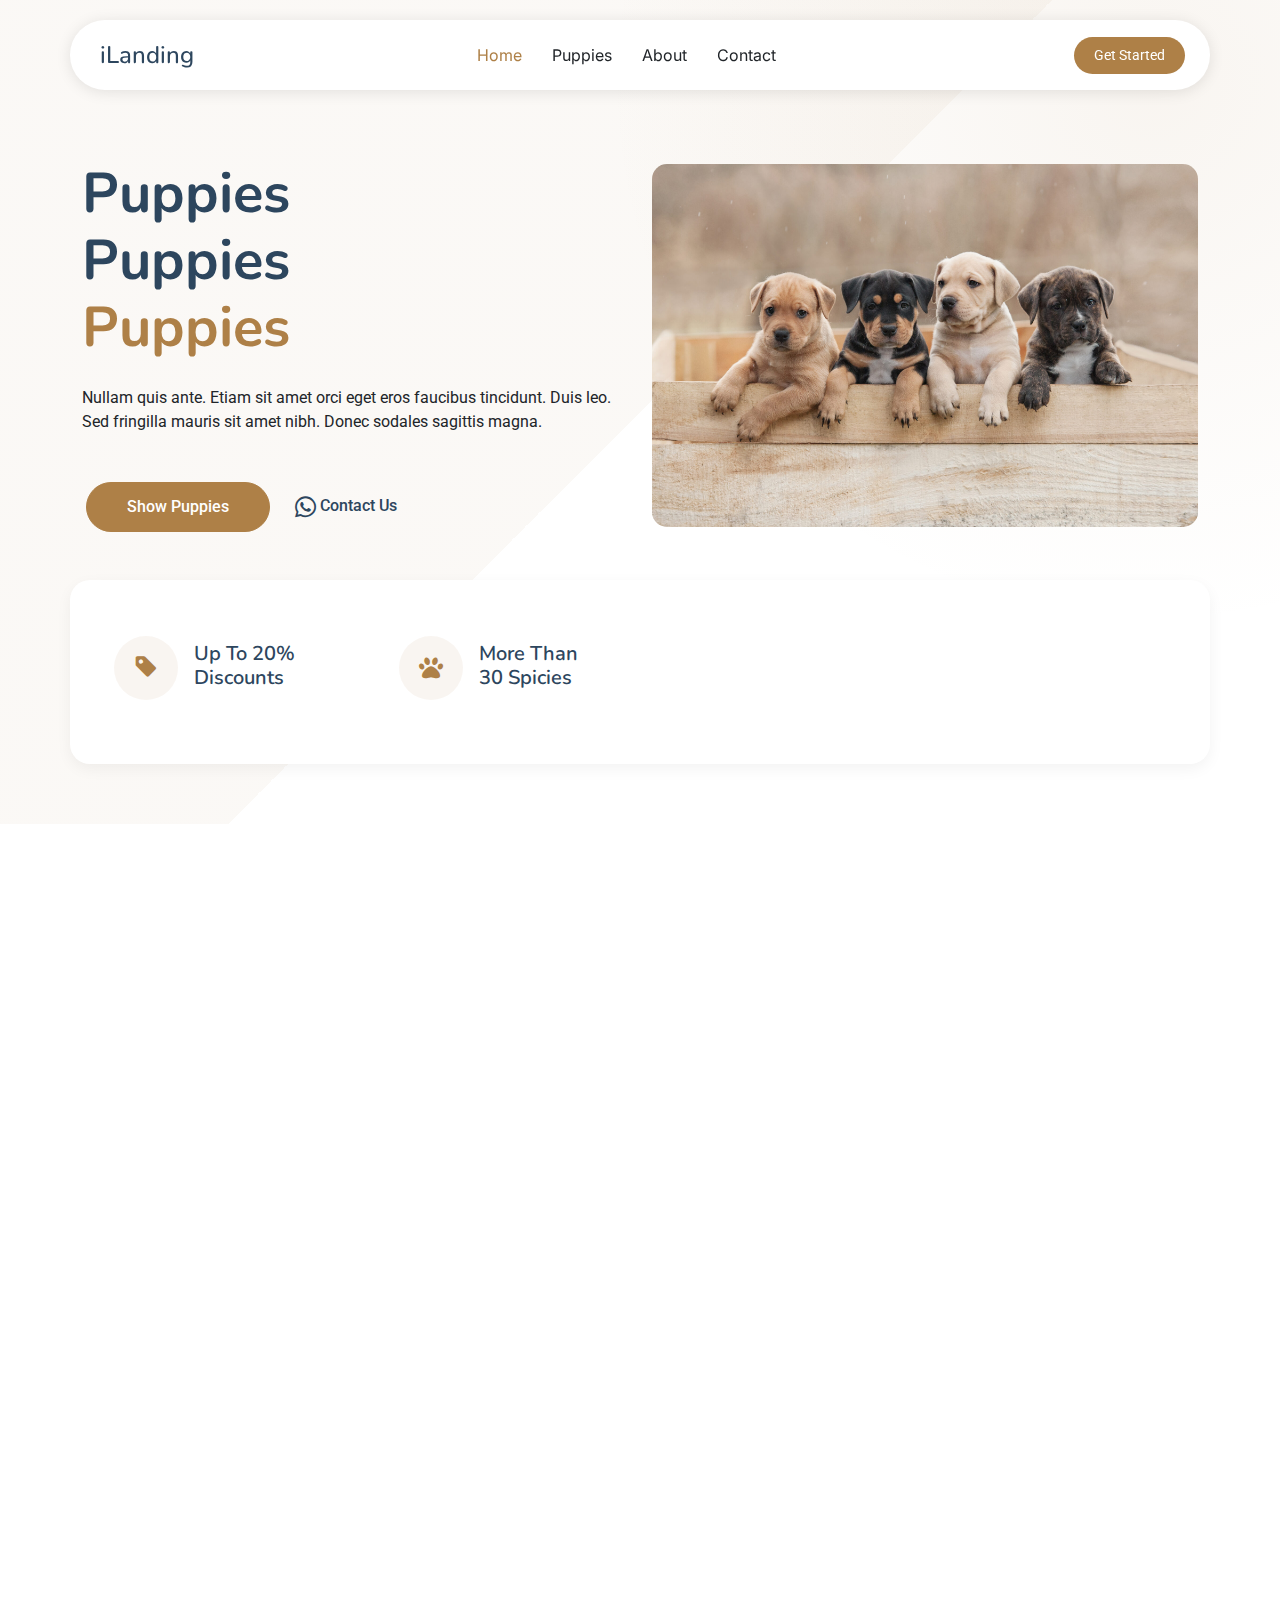
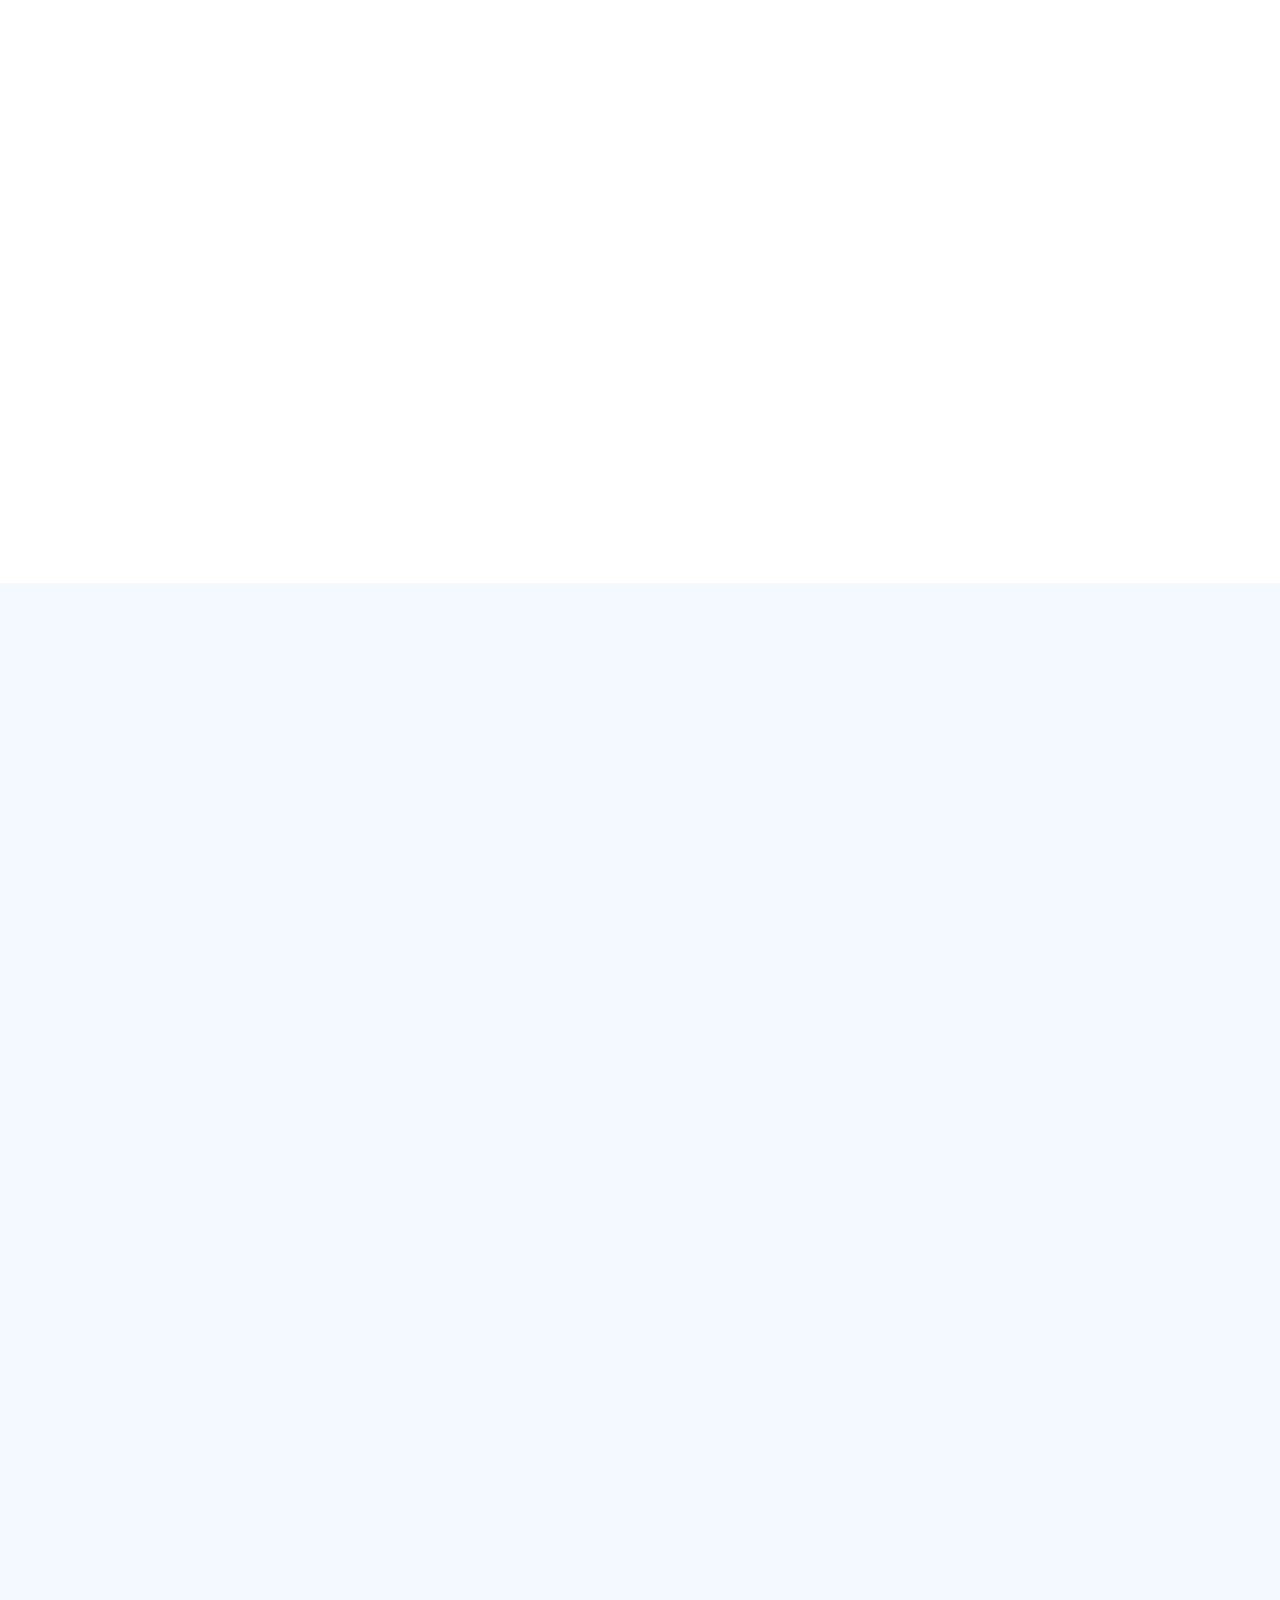
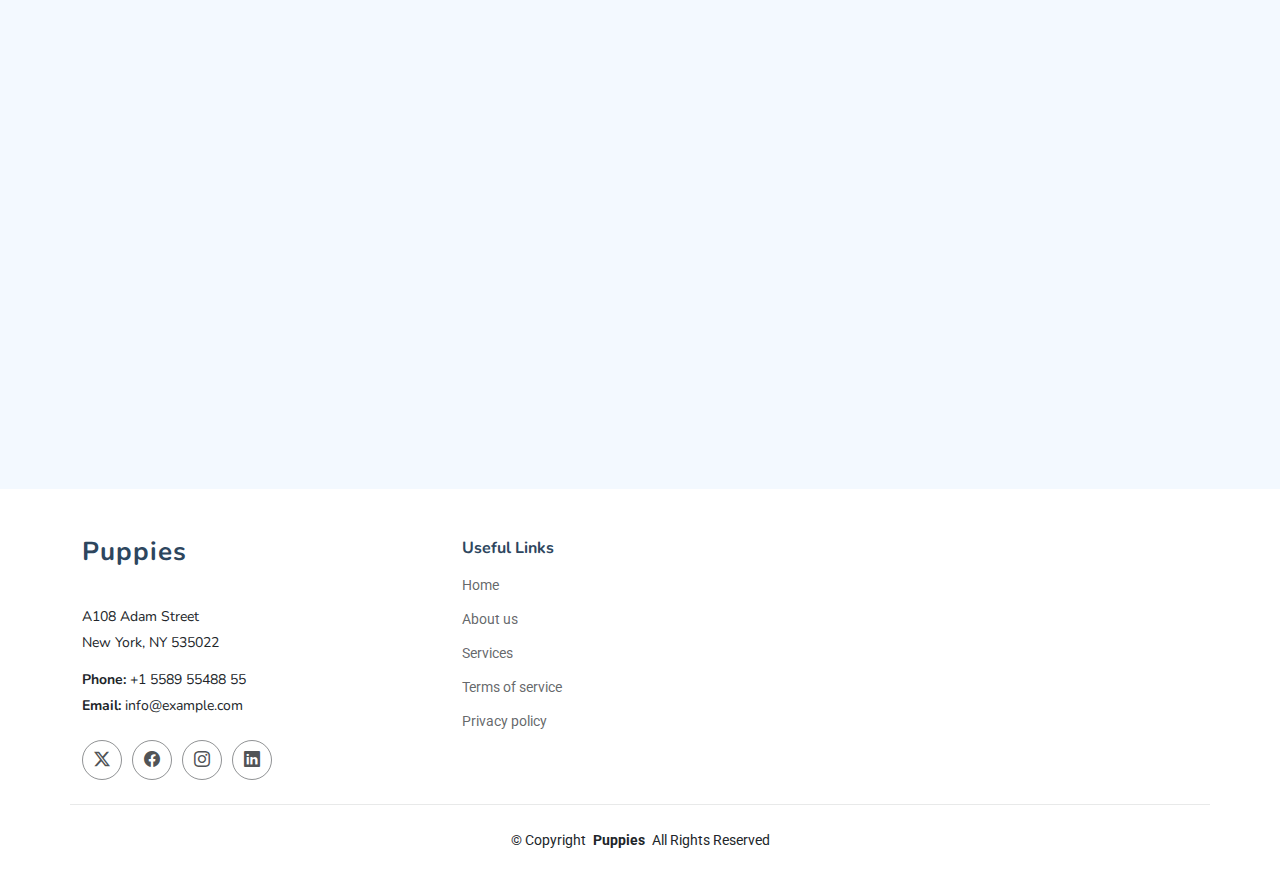
==== index.html @ fcd5c3ca "fix nav links navigation" ====
<!DOCTYPE html>
<html lang="en">

<head>
  <meta charset="utf-8">
  <meta content="width=device-width, initial-scale=1.0" name="viewport">
  <title>Index - iLanding Bootstrap Template</title>
  <meta name="description" content="">
  <meta name="keywords" content="">

  <!-- Favicons -->
  <link href="assets/img/favicon.png" rel="icon">
  <link href="assets/img/apple-touch-icon.png" rel="apple-touch-icon">

  <!-- Fonts -->
  <link href="https://fonts.googleapis.com" rel="preconnect">
  <link href="https://fonts.gstatic.com" rel="preconnect" crossorigin>
  <link href="https://fonts.googleapis.com/css2?family=Roboto:ital,wght@0,100;0,300;0,400;0,500;0,700;0,900;1,100;1,300;1,400;1,500;1,700;1,900&family=Inter:wght@100;200;300;400;500;600;700;800;900&family=Nunito:ital,wght@0,200;0,300;0,400;0,500;0,600;0,700;0,800;0,900;1,200;1,300;1,400;1,500;1,600;1,700;1,800;1,900&display=swap" rel="stylesheet">

  <!-- Vendor CSS Files -->
  <link href="assets/vendor/bootstrap/css/bootstrap.min.css" rel="stylesheet">
  <link href="assets/vendor/bootstrap-icons/bootstrap-icons.css" rel="stylesheet">
  <link href="assets/vendor/aos/aos.css" rel="stylesheet">
  <link href="assets/vendor/glightbox/css/glightbox.min.css" rel="stylesheet">
  <link href="assets/vendor/swiper/swiper-bundle.min.css" rel="stylesheet">

  <link href="https://cdnjs.cloudflare.com/ajax/libs/font-awesome/5.15.4/css/all.min.css" rel="stylesheet">

  <!-- Main CSS File -->
  <link href="assets/css/main.css" rel="stylesheet">

  <!-- =======================================================
  * Template Name: iLanding
  * Template URL: https://bootstrapmade.com/ilanding-bootstrap-landing-page-template/
  * Updated: Nov 12 2024 with Bootstrap v5.3.3
  * Author: BootstrapMade.com
  * License: https://bootstrapmade.com/license/
  ======================================================== -->
</head>

<body class="index-page">

  <header id="header" class="header d-flex align-items-center fixed-top">
    <div class="header-container container-fluid container-xl position-relative d-flex align-items-center justify-content-between">

      <a href="index.html" class="logo d-flex align-items-center me-auto me-xl-0">
        <!-- Uncomment the line below if you also wish to use an image logo -->
        <!-- <img src="assets/img/logo.png" alt=""> -->
        <h1 class="sitename">iLanding</h1>
      </a>

      <nav id="navmenu" class="navmenu">
        <ul>
          <li><a href="index.html#hero" class="active" onclick="onNavElementClicked('hero')">Home</a></li>
          <li><a href="index.html#puppies" onclick = "onNavElementClicked('puppies')">Puppies</a></li>
          <li><a href="index.html#about" onclick="onNavElementClicked('about')">About</a></li>
          <li><a href="index.html#contact" onclick="onNavElementClicked('contact')">Contact</a></li>
        </ul>
        <i class="mobile-nav-toggle d-xl-none bi bi-list"></i>
      </nav>

      <a class="btn-getstarted" href="index.html#about">Get Started</a>

    </div>
  </header>

  <main class="main" id = "main-content">

    

  </main>

  <footer id="footer" class="footer">

    <div class="container footer-top">
      <div class="row gy-4">
        <div class="col-lg-4 col-md-6 footer-about">
          <a href="index.html" class="logo d-flex align-items-center">
            <span class="sitename">Puppies</span>
          </a>
          <div class="footer-contact pt-3">
            <p>A108 Adam Street</p>
            <p>New York, NY 535022</p>
            <p class="mt-3"><strong>Phone:</strong> <span>+1 5589 55488 55</span></p>
            <p><strong>Email:</strong> <span>info@example.com</span></p>
          </div>
          <div class="social-links d-flex mt-4">
            <a href=""><i class="bi bi-twitter-x"></i></a>
            <a href=""><i class="bi bi-facebook"></i></a>
            <a href=""><i class="bi bi-instagram"></i></a>
            <a href=""><i class="bi bi-linkedin"></i></a>
          </div>
        </div>

        <div class="col-lg-2 col-md-3 footer-links">
          <h4>Useful Links</h4>
          <ul>
            <li><a href="#">Home</a></li>
            <li><a href="#">About us</a></li>
            <li><a href="#">Services</a></li>
            <li><a href="#">Terms of service</a></li>
            <li><a href="#">Privacy policy</a></li>
          </ul>
        </div>
      </div>
    </div>

    <div class="container copyright text-center mt-4">
      <p>© <span>Copyright</span> <strong class="px-1 sitename">Puppies</strong> <span>All Rights Reserved</span></p>
      <div class="credits">
      </div>
    </div>

  </footer>

  <!-- Scroll Top -->
  <a href="#" id="scroll-top" class="scroll-top d-flex align-items-center justify-content-center"><i class="bi bi-arrow-up-short"></i></a>

  <!-- Vendor JS Files -->
  <script src="assets/vendor/bootstrap/js/bootstrap.bundle.min.js"></script>
  <script src="assets/vendor/php-email-form/validate.js"></script>
  <script src="assets/vendor/aos/aos.js"></script>
  <script src="assets/vendor/glightbox/js/glightbox.min.js"></script>
  <script src="assets/vendor/swiper/swiper-bundle.min.js"></script>
  <script src="assets/vendor/purecounter/purecounter_vanilla.js"></script>

  <!-- Main JS File -->
  <script src="assets/js/main.js"></script>

</body>

</html>
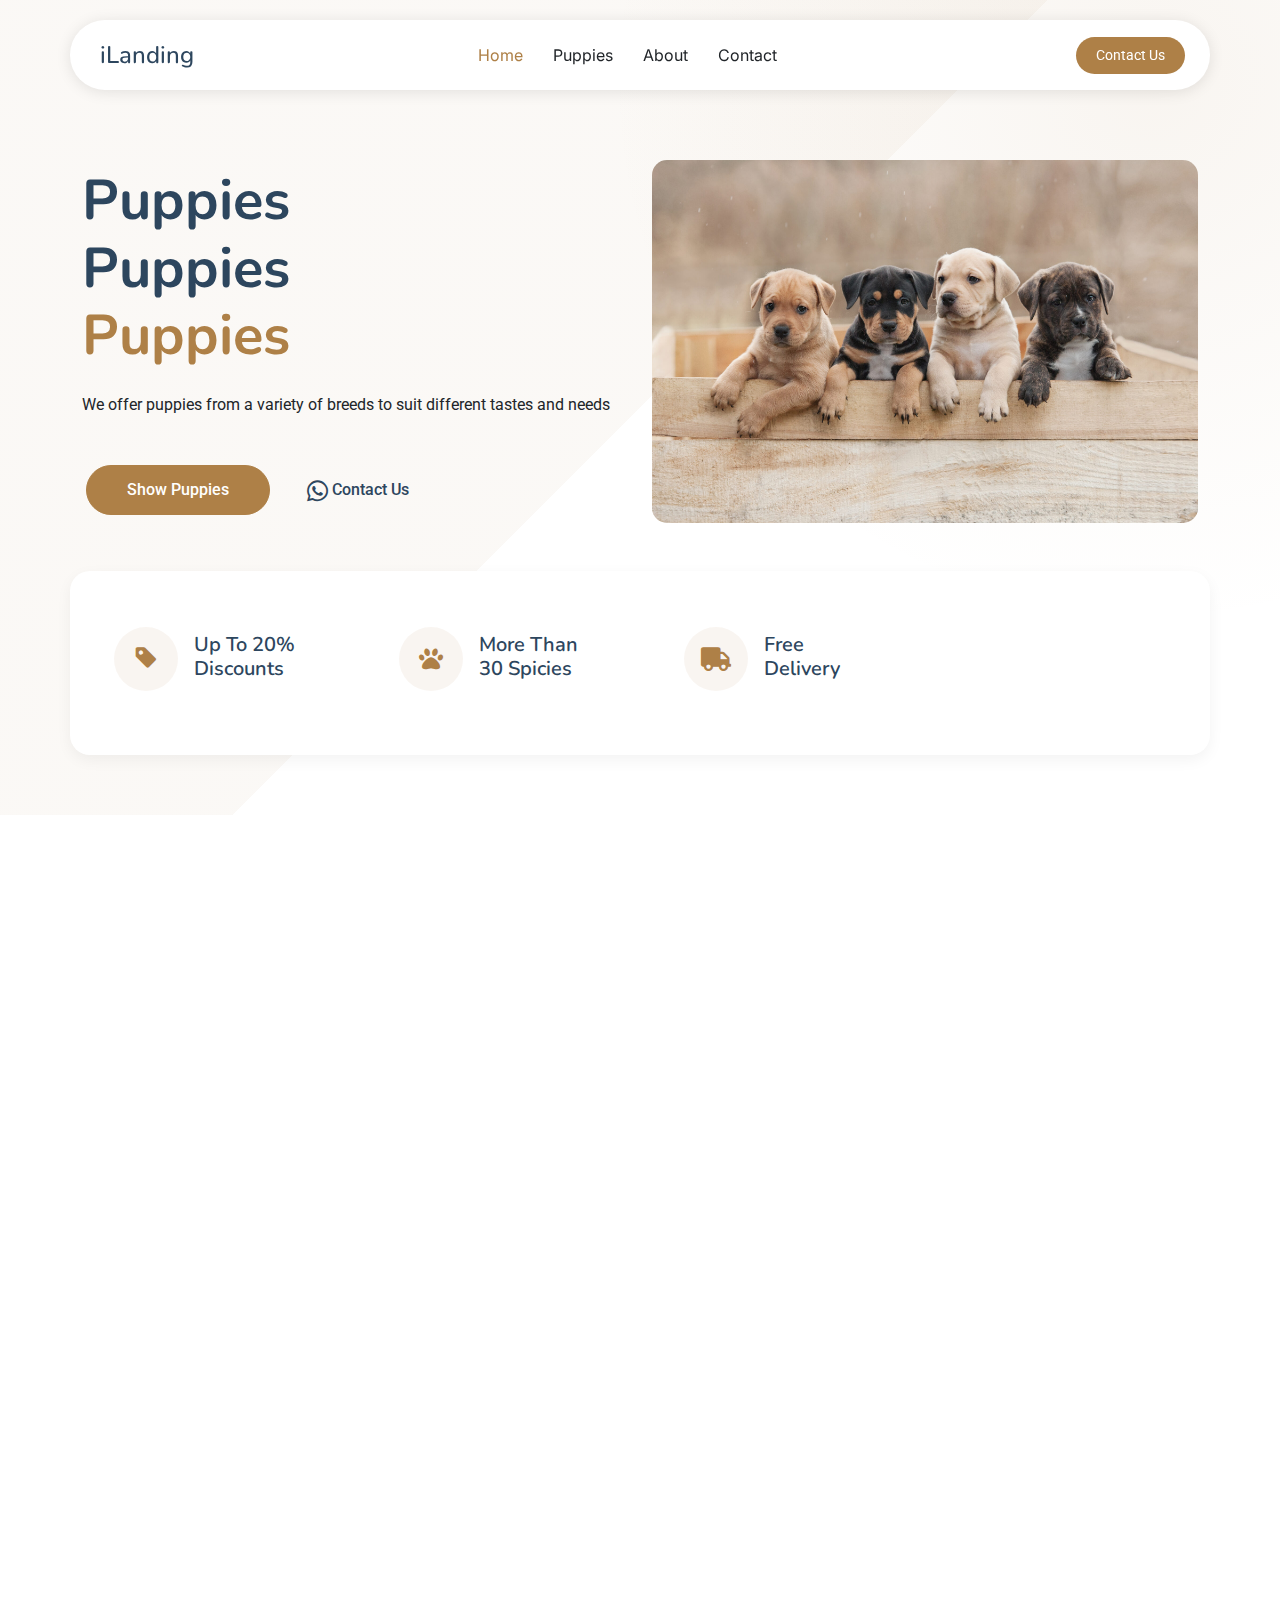
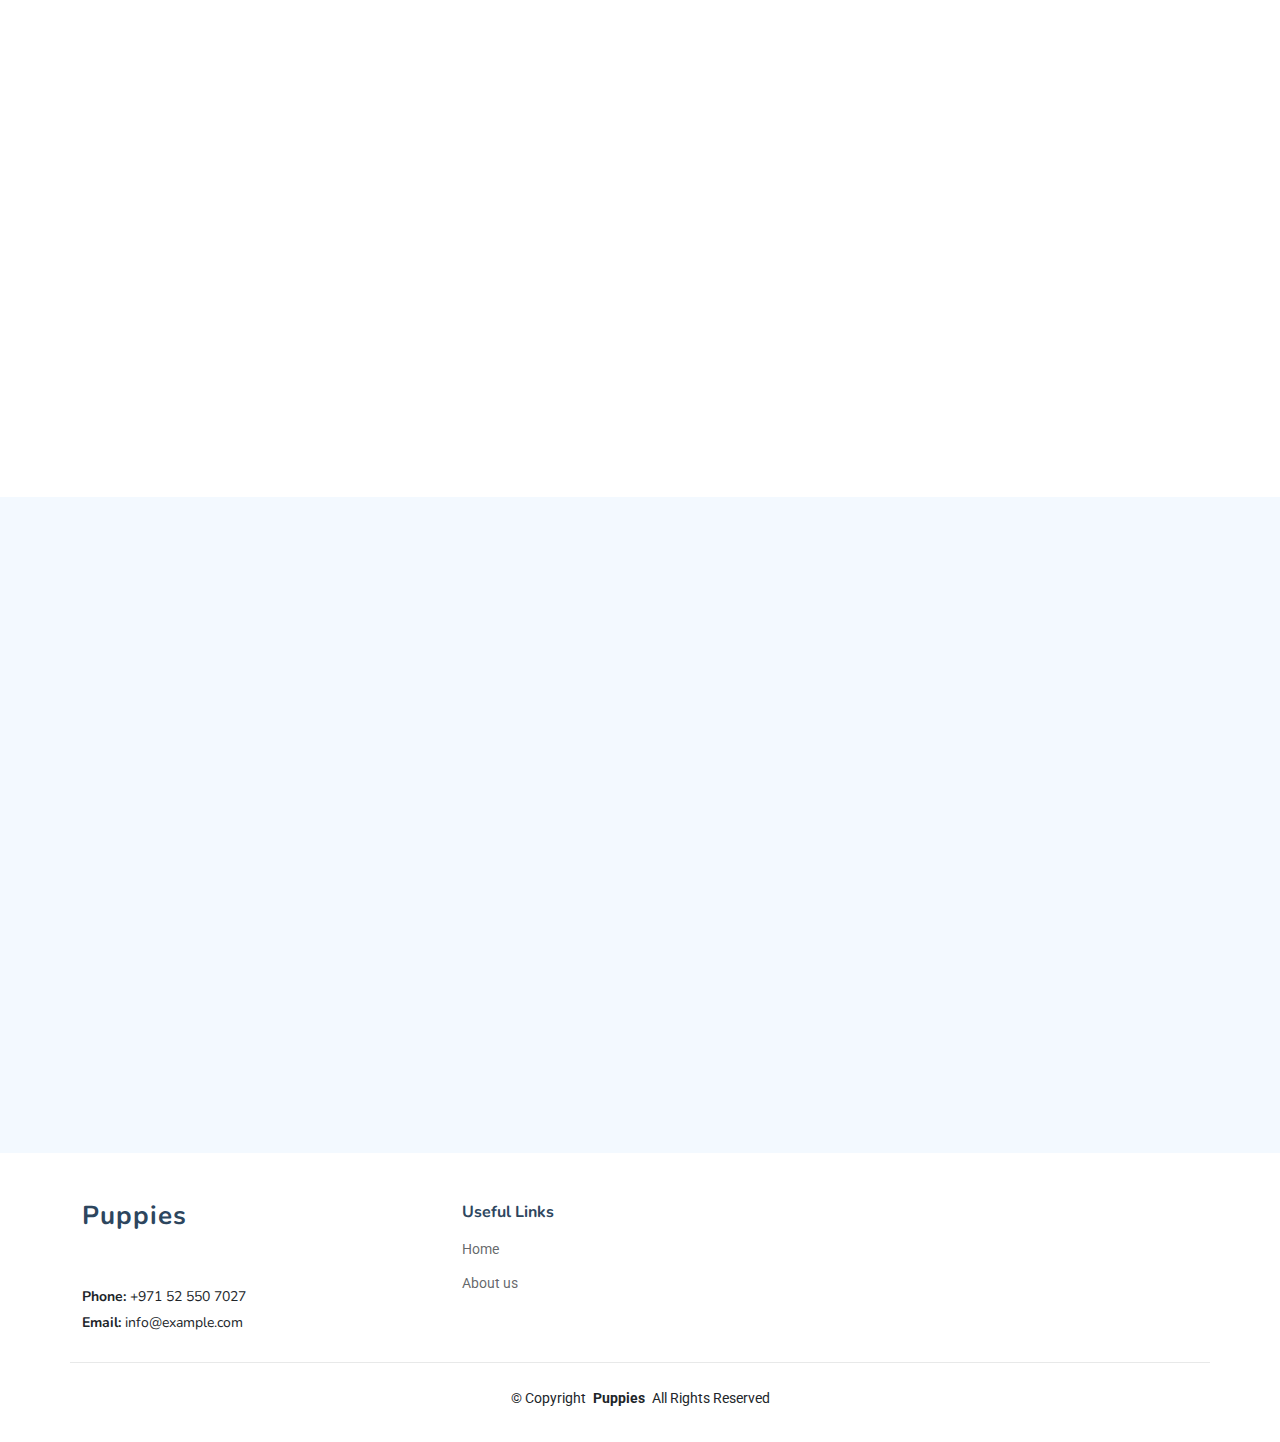
==== commit 9ae0424f: "landing updates" ====
--- a/index.html
+++ b/index.html
@@ -59,7 +59,7 @@
         <i class="mobile-nav-toggle d-xl-none bi bi-list"></i>
       </nav>
 
-      <a class="btn-getstarted" href="index.html#about">Get Started</a>
+      <a class="btn-getstarted" href="https://wa.me/+971525507027">Contact Us</a>
 
     </div>
   </header>
@@ -79,16 +79,9 @@
             <span class="sitename">Puppies</span>
           </a>
           <div class="footer-contact pt-3">
-            <p>A108 Adam Street</p>
-            <p>New York, NY 535022</p>
-            <p class="mt-3"><strong>Phone:</strong> <span>+1 5589 55488 55</span></p>
+
+            <p class="mt-3"><strong>Phone:</strong> <span>+971 52 550 7027</span></p>
             <p><strong>Email:</strong> <span>info@example.com</span></p>
-          </div>
-          <div class="social-links d-flex mt-4">
-            <a href=""><i class="bi bi-twitter-x"></i></a>
-            <a href=""><i class="bi bi-facebook"></i></a>
-            <a href=""><i class="bi bi-instagram"></i></a>
-            <a href=""><i class="bi bi-linkedin"></i></a>
           </div>
         </div>
 
@@ -97,9 +90,6 @@
           <ul>
             <li><a href="#">Home</a></li>
             <li><a href="#">About us</a></li>
-            <li><a href="#">Services</a></li>
-            <li><a href="#">Terms of service</a></li>
-            <li><a href="#">Privacy policy</a></li>
           </ul>
         </div>
       </div>
--- a/assets/css/main.css
+++ b/assets/css/main.css
@@ -2327,4 +2327,86 @@
 --------------------------------------------------------------*/
 .starter-section {
   /* Add your styles here */
+}
+
+/* Styling for the product card */
+.product-card {
+  transition: transform 0.3s ease, box-shadow 0.3s ease;
+  border: 1px solid #ddd;
+  border-radius: 8px;
+  overflow: hidden;
+  position: relative;
+}
+
+.product-card:hover {
+  transform: scale(1.03);
+  box-shadow: 0 8px 20px rgba(0, 0, 0, 0.1);
+}
+
+.product-image {
+  position: relative;
+  overflow: hidden;
+}
+
+.product-image img {
+  width: 100%;
+  height: auto;
+  transition: transform 0.3s ease;
+}
+
+.product-image:hover img {
+  transform: scale(1.05);
+}
+
+/* Price Badge - before sale */
+.price-badge {
+  font-size: 0.9rem;
+  border-radius: 4px;
+  background-color: rgba(255, 0, 0, 0.8);
+  padding: 0.2rem 0.5rem;
+}
+
+/* Price display */
+.product-prices {
+  font-size: 1.4rem;
+  font-weight: bold;
+  margin-top: 8px;
+}
+
+.price-after-sale {
+  color: #28a745; /* Green for the final price */
+  font-size: 1.6rem;
+  font-weight: bold;
+}
+
+.price-original {
+  font-size: 0.9rem;
+  text-decoration: line-through;
+  color: #888;
+}
+
+/* Button Styling */
+.btn {
+  display: inline-block;
+  padding: 0.75rem 1.5rem;
+  font-size: 1rem;
+  font-weight: bold;
+  text-align: center;
+  border-radius: 4px;
+  transition: background-color 0.3s;
+}
+
+.btn-primary {
+  background-color: #007bff;
+  color: white;
+  text-decoration: none;
+}
+
+.btn-primary:hover {
+  background-color: #0056b3;
+  text-decoration: none;
+}
+
+.mt-3 {
+  margin-top: 1rem;
 }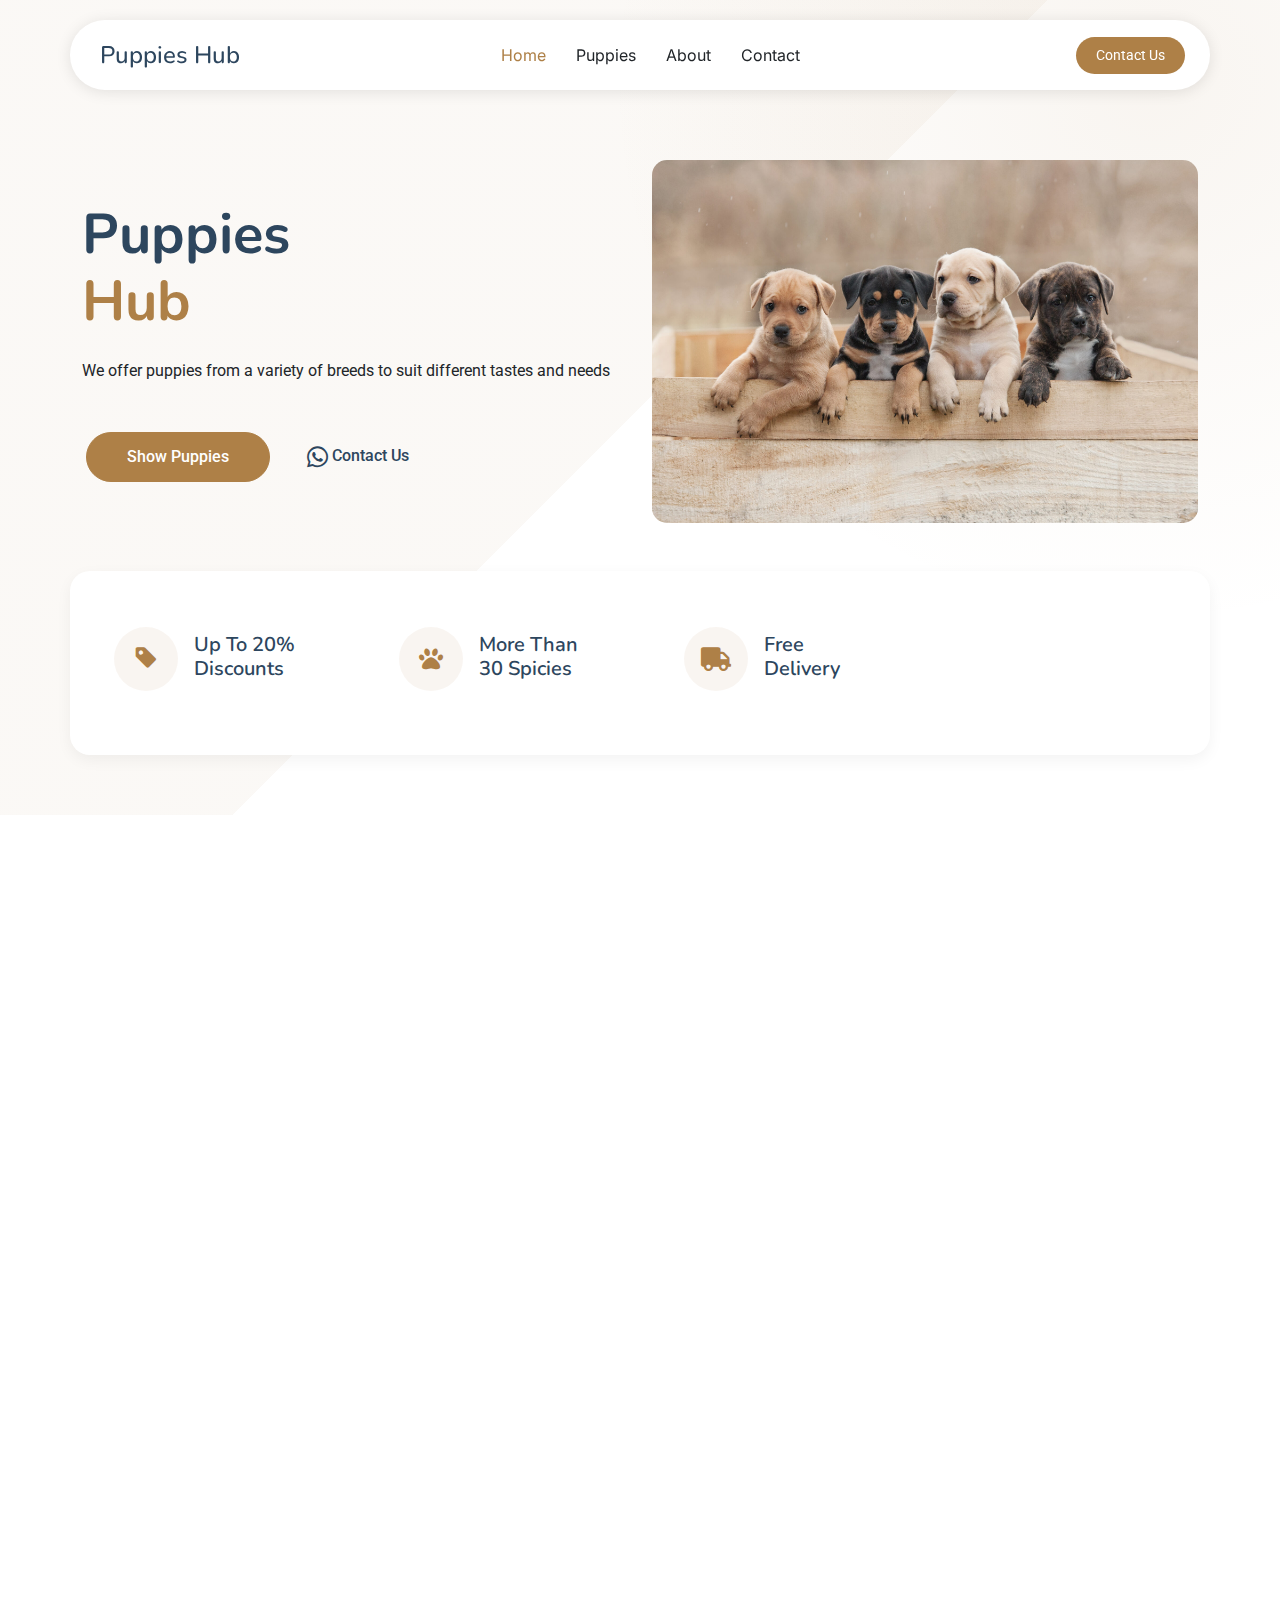
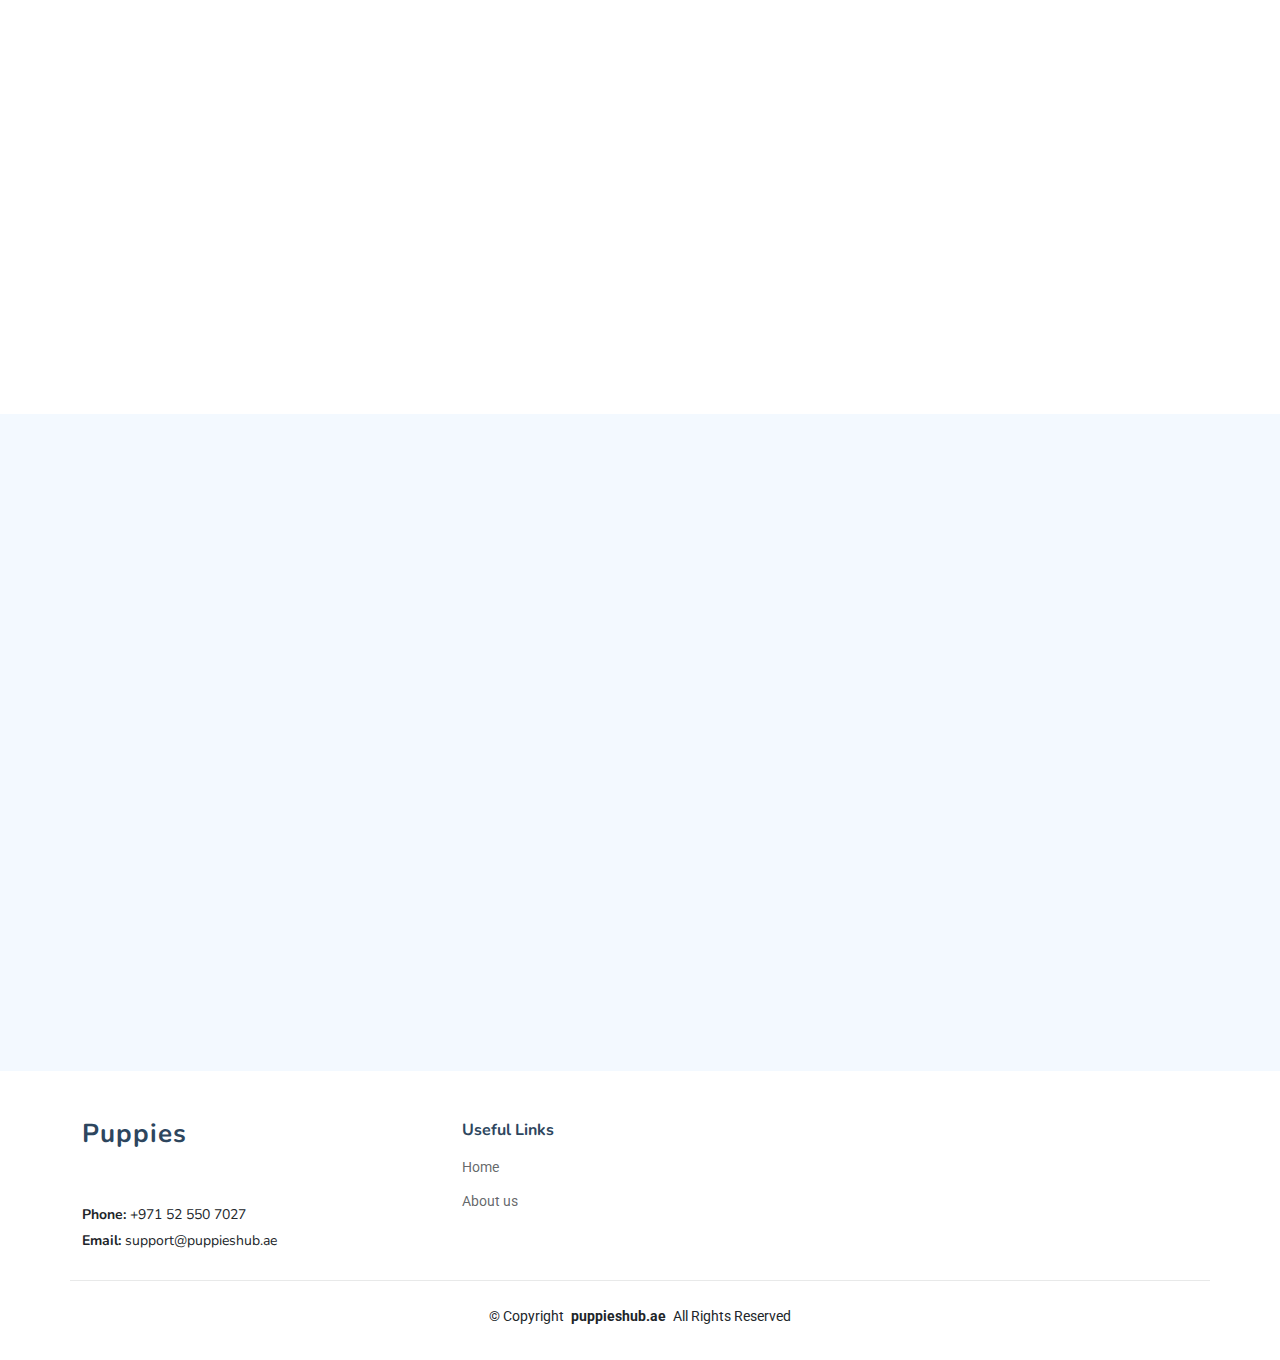
==== commit af94103e: "updates" ====
--- a/index.html
+++ b/index.html
@@ -4,12 +4,12 @@
 <head>
   <meta charset="utf-8">
   <meta content="width=device-width, initial-scale=1.0" name="viewport">
-  <title>Index - iLanding Bootstrap Template</title>
+  <title>Puppies Hub</title>
   <meta name="description" content="">
   <meta name="keywords" content="">
 
   <!-- Favicons -->
-  <link href="assets/img/favicon.png" rel="icon">
+  <link href="assets/img/dog.png" rel="icon">
   <link href="assets/img/apple-touch-icon.png" rel="apple-touch-icon">
 
   <!-- Fonts -->
@@ -46,7 +46,7 @@
       <a href="index.html" class="logo d-flex align-items-center me-auto me-xl-0">
         <!-- Uncomment the line below if you also wish to use an image logo -->
         <!-- <img src="assets/img/logo.png" alt=""> -->
-        <h1 class="sitename">iLanding</h1>
+        <h1 class="sitename">Puppies Hub</h1>
       </a>
 
       <nav id="navmenu" class="navmenu">
@@ -79,24 +79,23 @@
             <span class="sitename">Puppies</span>
           </a>
           <div class="footer-contact pt-3">
-
             <p class="mt-3"><strong>Phone:</strong> <span>+971 52 550 7027</span></p>
-            <p><strong>Email:</strong> <span>info@example.com</span></p>
+            <p><strong>Email:</strong> <span>support@puppieshub.ae</span></p>
           </div>
         </div>
 
         <div class="col-lg-2 col-md-3 footer-links">
           <h4>Useful Links</h4>
           <ul>
-            <li><a href="#">Home</a></li>
-            <li><a href="#">About us</a></li>
+            <li><a href="index.html#home">Home</a></li>
+            <li><a href="index.html#about">About us</a></li>
           </ul>
         </div>
       </div>
     </div>
 
     <div class="container copyright text-center mt-4">
-      <p>© <span>Copyright</span> <strong class="px-1 sitename">Puppies</strong> <span>All Rights Reserved</span></p>
+      <p>© <span>Copyright</span> <strong class="px-1 sitename">puppieshub.ae</strong> <span>All Rights Reserved</span></p>
       <div class="credits">
       </div>
     </div>
--- a/assets/css/main.css
+++ b/assets/css/main.css
@@ -2336,6 +2336,9 @@
   border-radius: 8px;
   overflow: hidden;
   position: relative;
+  background-color: #fff;
+  text-align: center;
+  padding-bottom: 15px;
 }
 
 .product-card:hover {
@@ -2345,32 +2348,40 @@
 
 .product-image {
   position: relative;
+  width: 100%;
+  height: 220px; /* Set a consistent height for all images */
   overflow: hidden;
+  background-color: transparent; /* Remove fallback background */
 }
 
 .product-image img {
   width: 100%;
-  height: auto;
-  transition: transform 0.3s ease;
-}
-
-.product-image:hover img {
-  transform: scale(1.05);
-}
-
-/* Price Badge - before sale */
-.price-badge {
+  height: 100%;
+  object-fit: cover; /* Ensures the image fills the entire container */
+  display: block; /* Removes inline whitespace */
+}
+
+/* Price Badge */
+.product-image .price-badge {
+  position: absolute;
+  top: 10px;
+  left: 10px;
   font-size: 0.9rem;
   border-radius: 4px;
   background-color: rgba(255, 0, 0, 0.8);
   padding: 0.2rem 0.5rem;
-}
-
-/* Price display */
+  color: #fff;
+}
+
+.product-info h3 {
+  font-size: 1.5rem;
+  margin: 15px 0 5px;
+}
+
 .product-prices {
   font-size: 1.4rem;
   font-weight: bold;
-  margin-top: 8px;
+  margin: 8px 0;
 }
 
 .price-after-sale {
@@ -2379,10 +2390,22 @@
   font-weight: bold;
 }
 
-.price-original {
+.contact-button {
+  display: inline-block;
+  margin-top: 10px;
+  padding: 8px 16px;
   font-size: 0.9rem;
-  text-decoration: line-through;
-  color: #888;
+  font-weight: bold;
+  text-decoration: none;
+  color: #fff;
+  background-color: #a97144; /* Brown color */
+  border: none;
+  border-radius: 20px;
+  transition: background-color 0.3s ease;
+}
+
+.contact-button:hover {
+  background-color: #855d35; /* Darker brown on hover */
 }
 
 /* Button Styling */
@@ -2409,4 +2432,42 @@
 
 .mt-3 {
   margin-top: 1rem;
+}
+
+.contact-button {
+  display: inline-block;
+  padding: 10px 20px;
+  background-color: #a97144; /* Brownish gold background */
+  color: #ffffff; /* White text */
+  font-weight: bold;
+  text-decoration: none;
+  border-radius: 25px; /* Rounded corners */
+  border: none; /* Remove border */
+  transition: all 0.3s ease-in-out; /* Smooth hover transition */
+  box-shadow: 0px 4px 6px rgba(0, 0, 0, 0.1); /* Soft shadow */
+}
+
+.contact-button:hover {
+  background-color: #8a5d38; /* Darker shade on hover */
+  color: #ffffff; /* Keep white text on hover */
+}
+
+.view-all-products-button {
+  display: inline-block;
+  padding: 10px 20px;
+  background-color: #a97144; /* Brownish gold background */
+  color: #ffffff; /* White text */
+  font-weight: bold;
+  text-decoration: none;
+  border-radius: 25px; /* Rounded corners */
+  border: none; /* Remove border */
+  transition: all 0.3s ease-in-out; /* Smooth hover transition */
+  box-shadow: 0px 4px 6px rgba(0, 0, 0, 0.1); /* Soft shadow */
+  min-width: 400px; /* Ensures a consistent minimum width */
+  text-align: center; /* Centers text if width is larger */
+}
+
+.view-all-products-button:hover {
+  background-color: #8a5d38; /* Darker shade on hover */
+  color: #ffffff; /* Keep white text on hover */
 }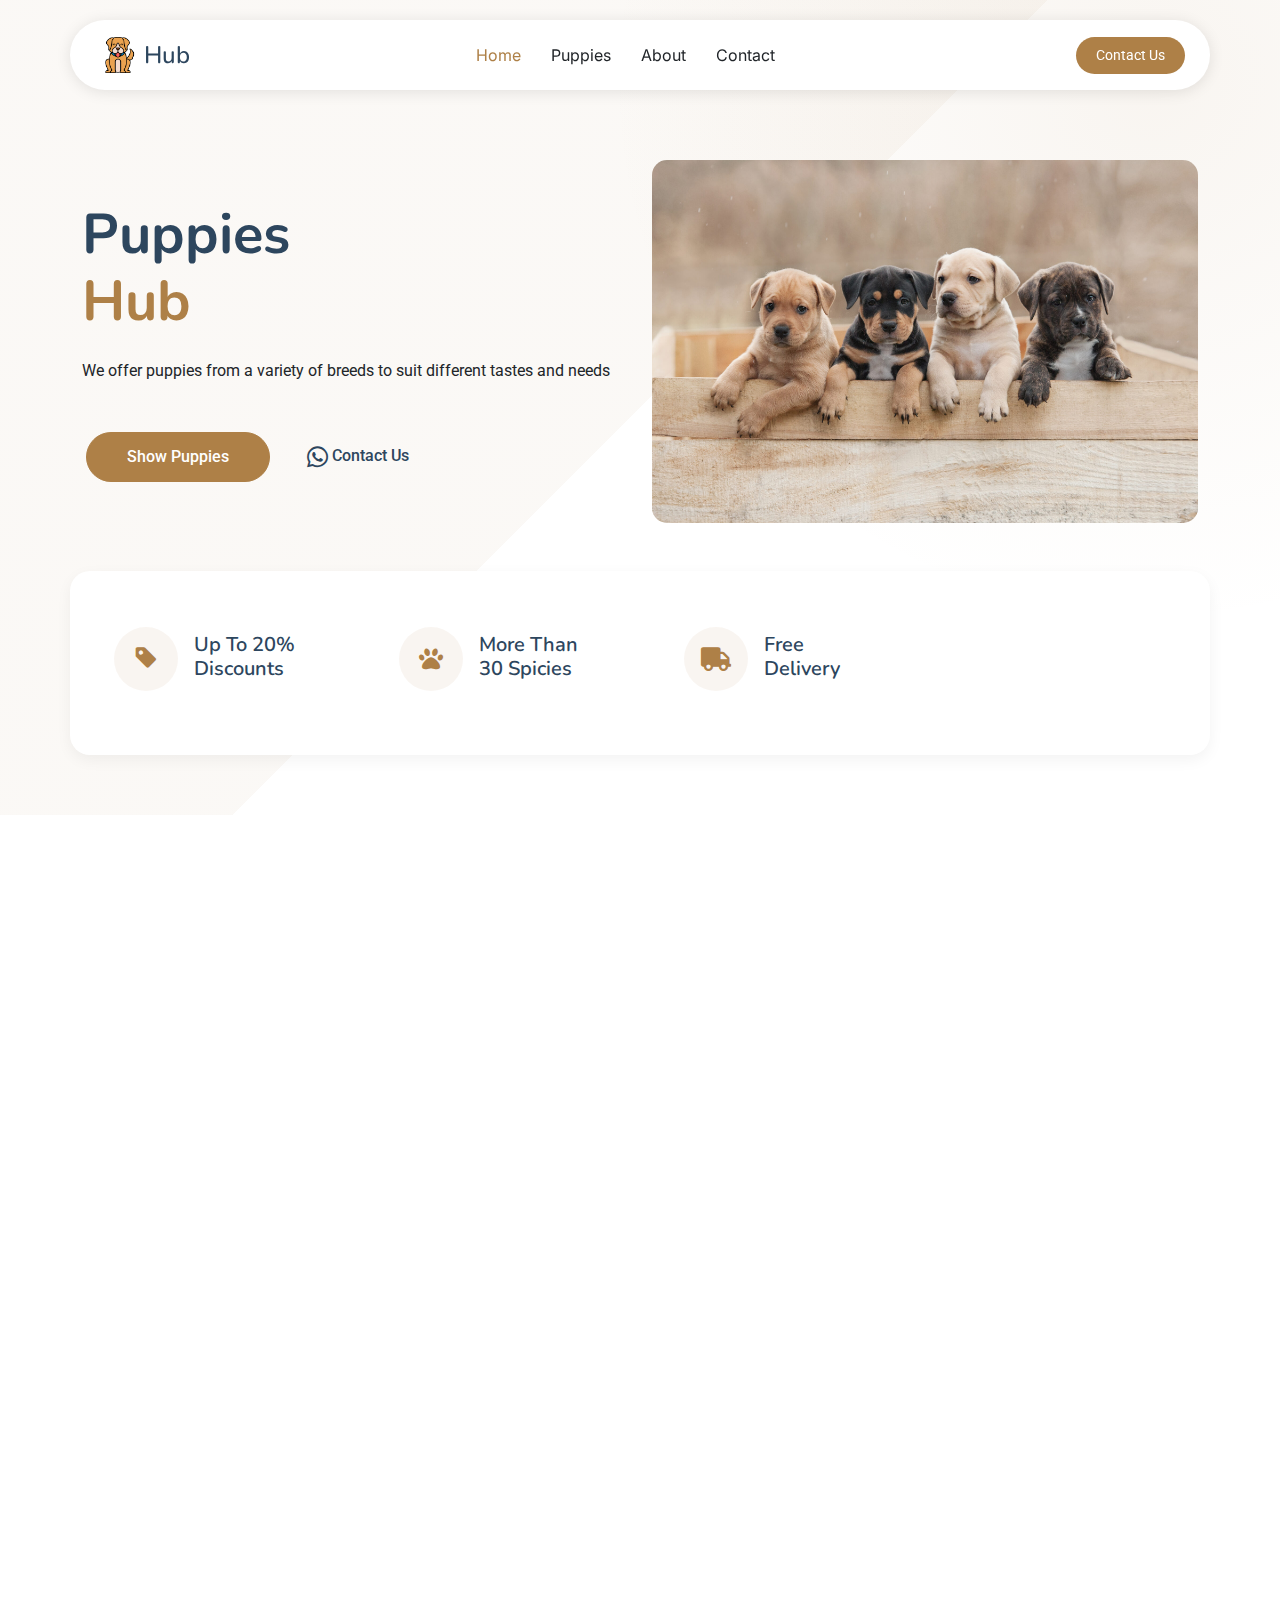
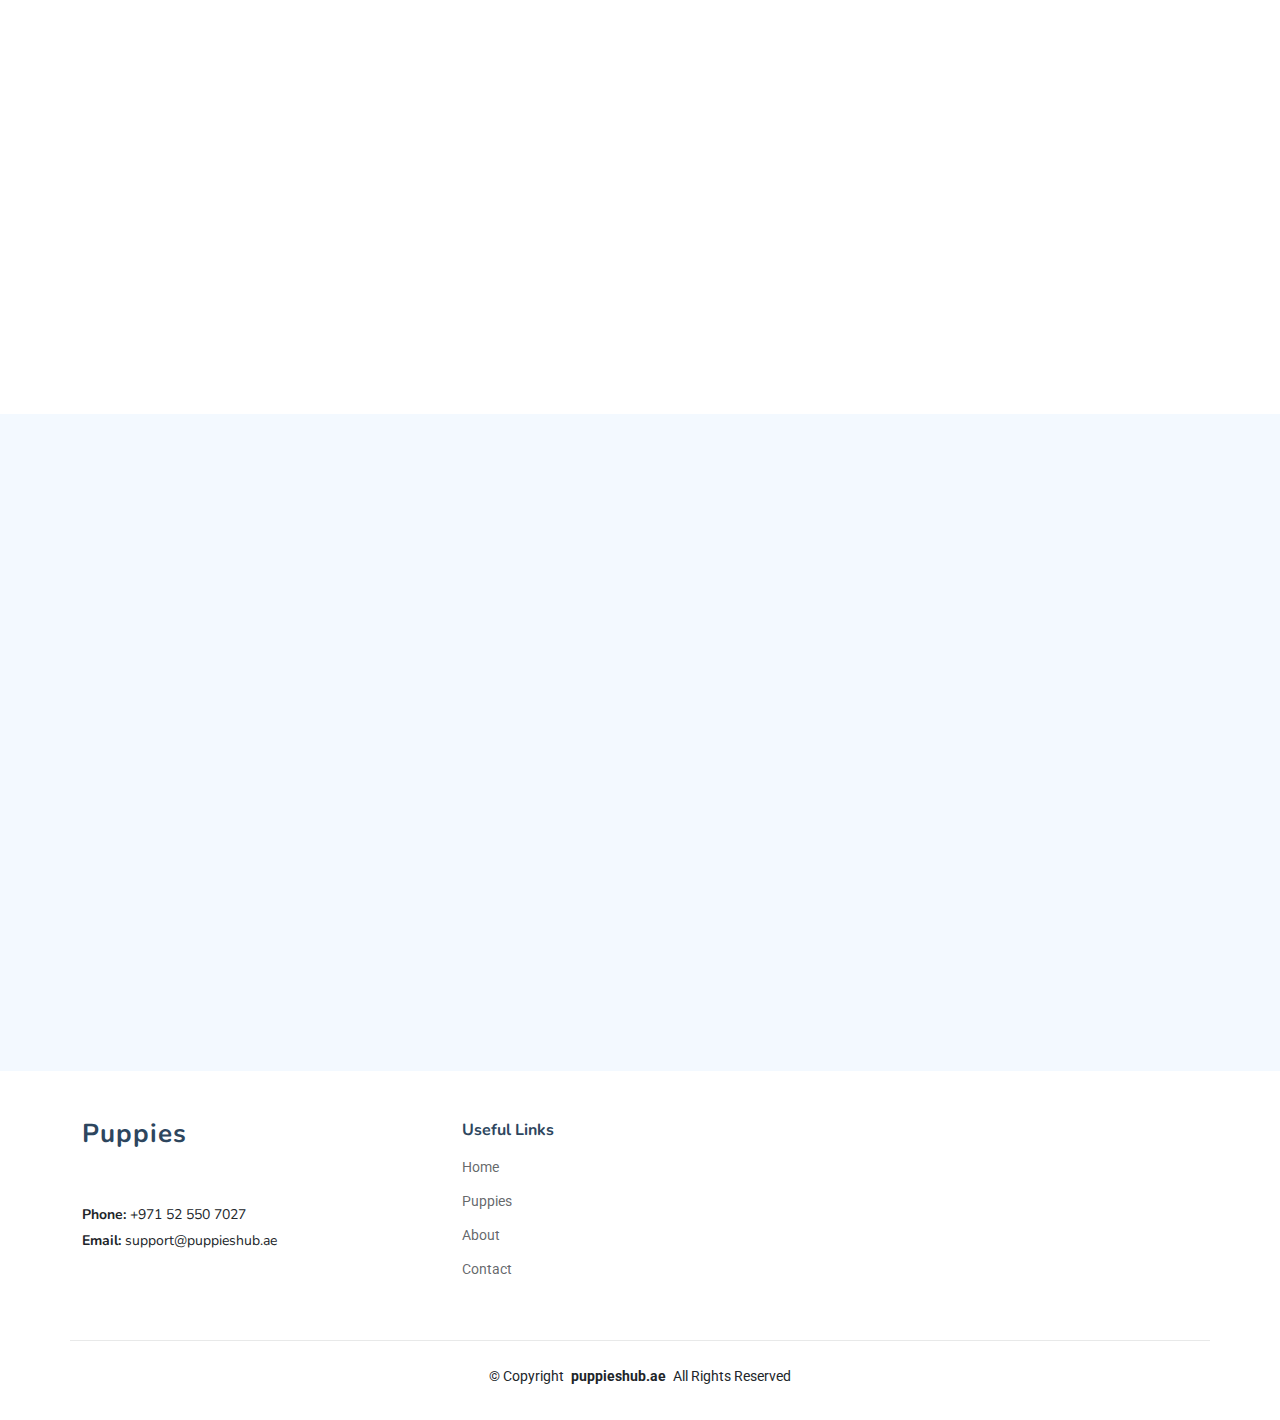
==== commit d98a071a: "Meta and titles updates" ====
--- a/index.html
+++ b/index.html
@@ -5,12 +5,17 @@
   <meta charset="utf-8">
   <meta content="width=device-width, initial-scale=1.0" name="viewport">
   <title>Puppies Hub</title>
-  <meta name="description" content="">
-  <meta name="keywords" content="">
+  <meta name="description" content="Discover a wide range of dogs and puppies for sale, including affordable prices, detailed breed profiles, and helpful adoption tips. Find your perfect companion today!">
+  <meta name="keywords" content="puppieshub, puppieshub ae, dogs for sale, puppies for sale, dog breeds, affordable dogs, Labrador puppies, Golden Retriever for sale, adopt a dog, dog catalog">
+  <meta name="author" content="Puppies Hub">
+  <meta property="og:title" content="Puppies Hub">
+  <meta property="og:description" content="Discover a wide range of dogs and puppies for sale, including affordable prices, detailed breed profiles, and helpful adoption tips. Find your perfect companion today!">
+  <meta property="og:image" content="assets/img/dog.png">
+  <meta property="og:url" content="https://puppieshub.ae">
 
   <!-- Favicons -->
   <link href="assets/img/dog.png" rel="icon">
-  <link href="assets/img/apple-touch-icon.png" rel="apple-touch-icon">
+  <link href="assets/img/dog.png" rel="apple-touch-icon">
 
   <!-- Fonts -->
   <link href="https://fonts.googleapis.com" rel="preconnect">
@@ -29,13 +34,6 @@
   <!-- Main CSS File -->
   <link href="assets/css/main.css" rel="stylesheet">
 
-  <!-- =======================================================
-  * Template Name: iLanding
-  * Template URL: https://bootstrapmade.com/ilanding-bootstrap-landing-page-template/
-  * Updated: Nov 12 2024 with Bootstrap v5.3.3
-  * Author: BootstrapMade.com
-  * License: https://bootstrapmade.com/license/
-  ======================================================== -->
 </head>
 
 <body class="index-page">
@@ -44,9 +42,8 @@
     <div class="header-container container-fluid container-xl position-relative d-flex align-items-center justify-content-between">
 
       <a href="index.html" class="logo d-flex align-items-center me-auto me-xl-0">
-        <!-- Uncomment the line below if you also wish to use an image logo -->
-        <!-- <img src="assets/img/logo.png" alt=""> -->
-        <h1 class="sitename">Puppies Hub</h1>
+        <img src="assets/img/dog.png" alt="Puppies">
+        <h1 class="sitename">Hub</h1>
       </a>
 
       <nav id="navmenu" class="navmenu">
@@ -87,8 +84,10 @@
         <div class="col-lg-2 col-md-3 footer-links">
           <h4>Useful Links</h4>
           <ul>
-            <li><a href="index.html#home">Home</a></li>
-            <li><a href="index.html#about">About us</a></li>
+            <li><a href="index.html#hero" class="active" onclick="onNavElementClicked('hero')">Home</a></li>
+            <li><a href="index.html#puppies" onclick = "onNavElementClicked('puppies')">Puppies</a></li>
+            <li><a href="index.html#about" onclick="onNavElementClicked('about')">About</a></li>
+            <li><a href="index.html#contact" onclick="onNavElementClicked('contact')">Contact</a></li>
           </ul>
         </div>
       </div>
--- a/assets/css/main.css
+++ b/assets/css/main.css
@@ -2463,7 +2463,7 @@
   border: none; /* Remove border */
   transition: all 0.3s ease-in-out; /* Smooth hover transition */
   box-shadow: 0px 4px 6px rgba(0, 0, 0, 0.1); /* Soft shadow */
-  min-width: 400px; /* Ensures a consistent minimum width */
+  min-width: 350px; /* Ensures a consistent minimum width */
   text-align: center; /* Centers text if width is larger */
 }
 
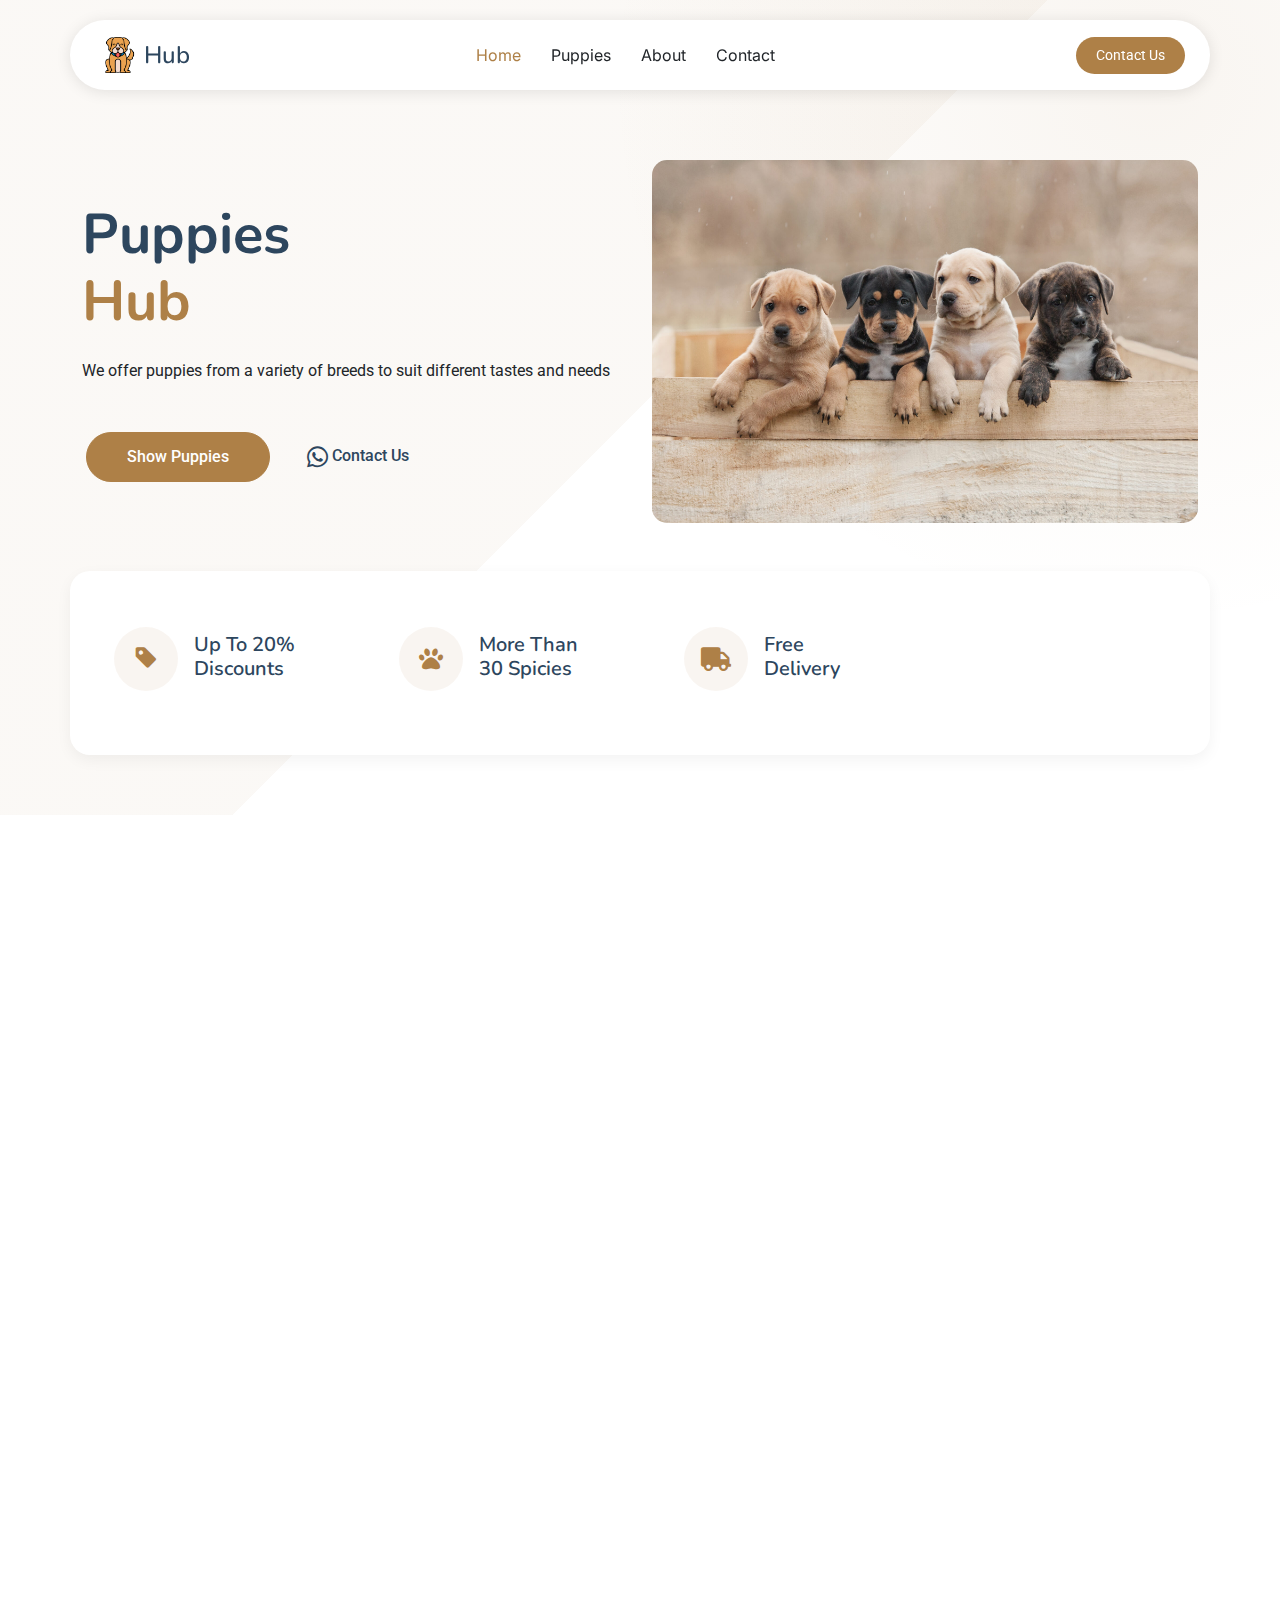
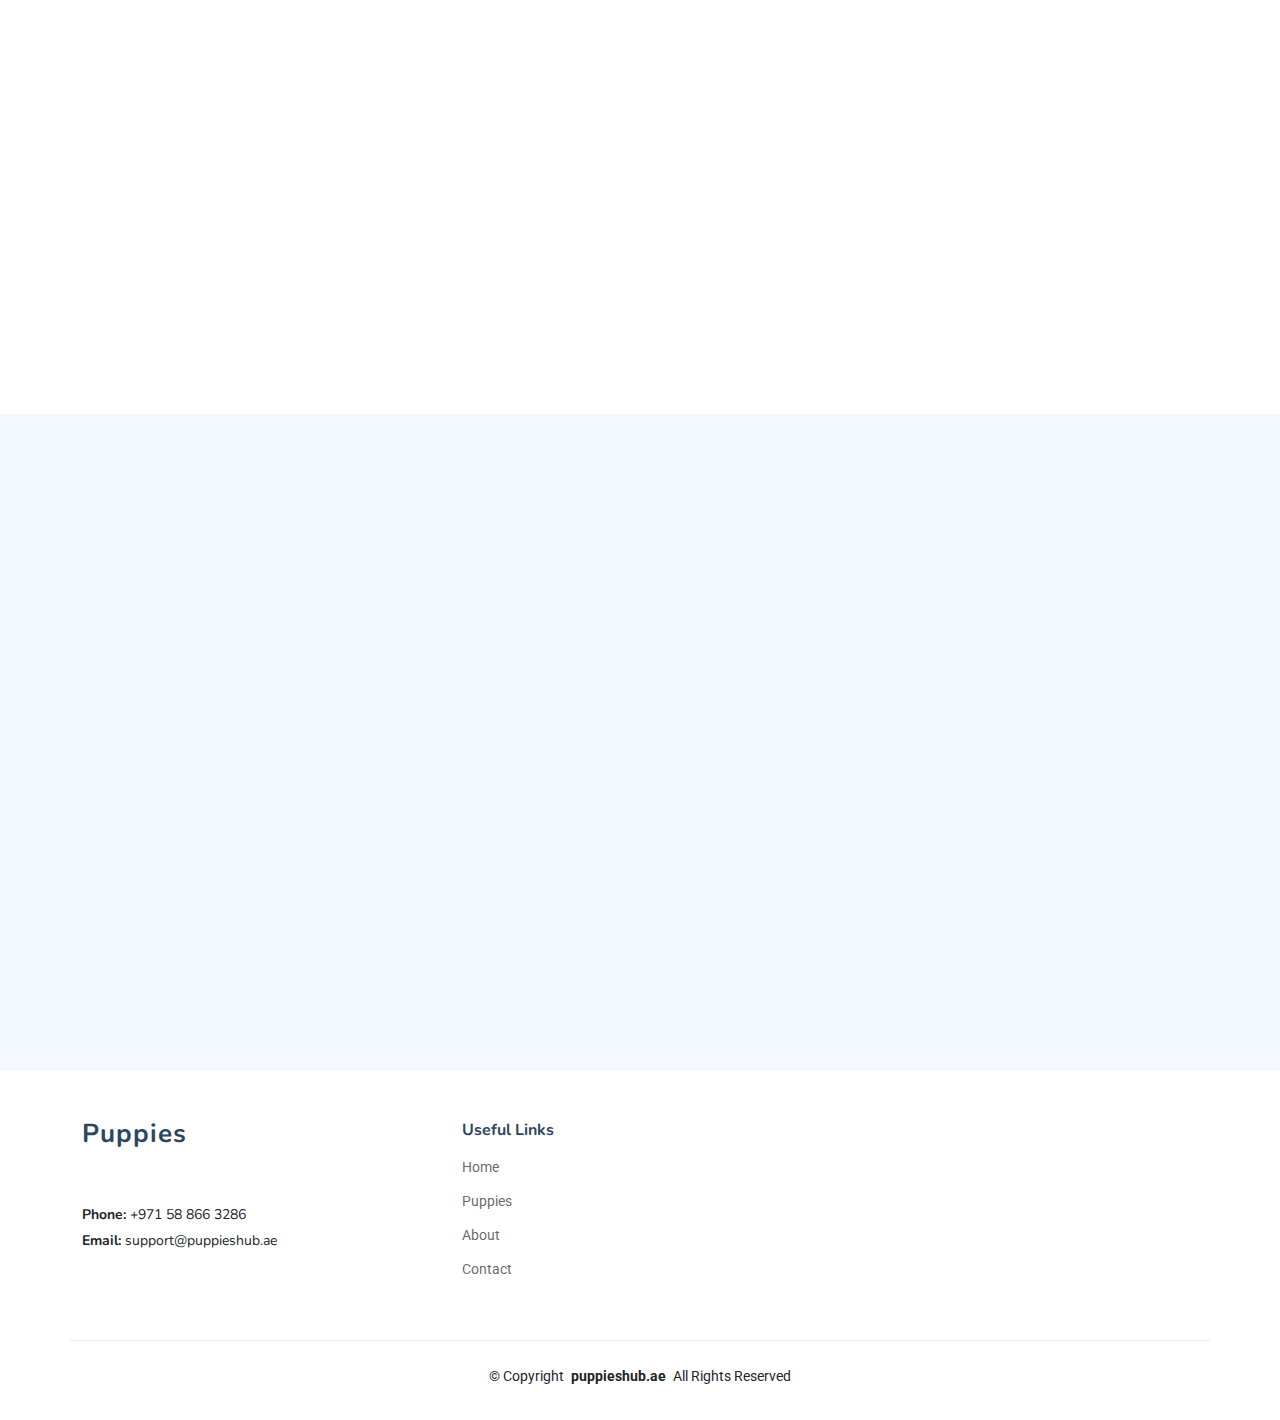
==== commit 313e06b5: "Phone number update" ====
--- a/index.html
+++ b/index.html
@@ -56,7 +56,7 @@
         <i class="mobile-nav-toggle d-xl-none bi bi-list"></i>
       </nav>
 
-      <a class="btn-getstarted" href="https://wa.me/+971525507027">Contact Us</a>
+      <a class="btn-getstarted" href="https://wa.me/++971588663286">Contact Us</a>
 
     </div>
   </header>
@@ -76,7 +76,7 @@
             <span class="sitename">Puppies</span>
           </a>
           <div class="footer-contact pt-3">
-            <p class="mt-3"><strong>Phone:</strong> <span>+971 52 550 7027</span></p>
+            <p class="mt-3"><strong>Phone:</strong> <span>+971 58 866 3286</span></p>
             <p><strong>Email:</strong> <span>support@puppieshub.ae</span></p>
           </div>
         </div>
